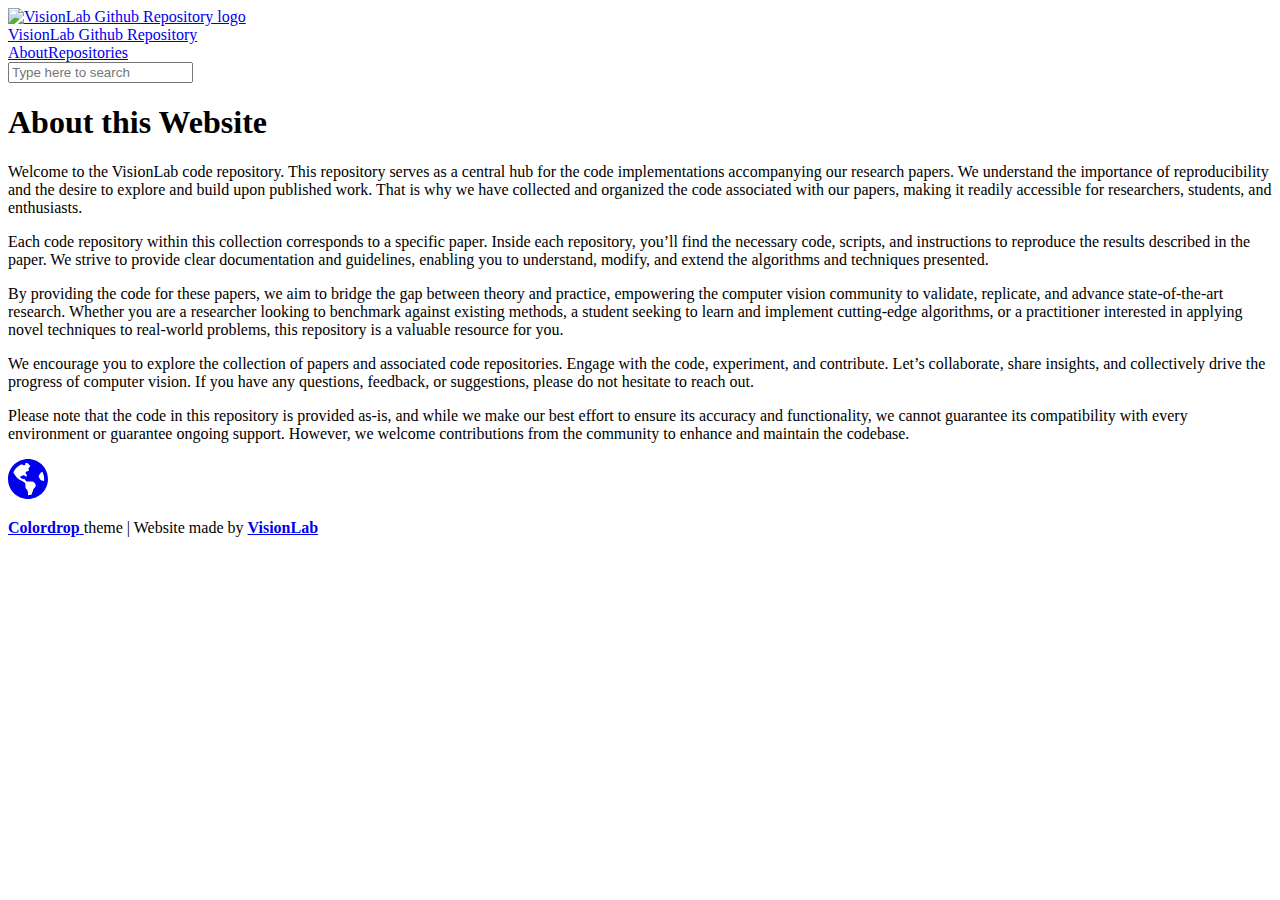
==== about/index.html @ 31f5e908 "first commit" ====
<!DOCTYPE html>
<html prefix="og: http://ogp.me/ns#" lang="en">
  <head>
    
<meta charset="UTF-8" />
<meta name="viewport" content="width=device-width, user-scalable=no">
<meta http-equiv="x-ua-compatible" content="ie=edge" />




<link rel="icon" type="image/png" href="https://example.com/img/favicon-32x32.png" sizes="32x32" />
<link rel="icon" type="image/png" href="https://example.com/img/favicon-16x16.png" sizes="16x16" />


<link rel="canonical" href="https://example.com/about/" />
<link rel="alternate" hreflang="en" href="https://example.com/about/" title="English">





<meta name="description" content="Welcome to the VisionLab GitHub page. Here you will find a collection of project repositories showcasing the prototypes developed for our published articles. For more information, please go to the &#34;About&#34; section of this website." />
<meta name="author" content="VisionLab" />
<meta name="theme-color" content="#822433" />


<meta itemprop="name" content="About this Website">
<meta itemprop="description" content="Welcome to the VisionLab code repository. This repository serves as a central hub for the code implementations accompanying our research papers. We understand the importance of reproducibility and the desire to explore and build upon published work. That is why we have collected and organized the code associated with our papers, making it readily accessible for researchers, students, and enthusiasts.
Each code repository within this collection corresponds to a specific paper.">

<meta itemprop="wordCount" content="274">
<meta itemprop="keywords" content="" />


<meta property="og:title" content="About this Website" />
<meta property="og:description" content="Welcome to the VisionLab code repository. This repository serves as a central hub for the code implementations accompanying our research papers. We understand the importance of reproducibility and the desire to explore and build upon published work. That is why we have collected and organized the code associated with our papers, making it readily accessible for researchers, students, and enthusiasts.
Each code repository within this collection corresponds to a specific paper." />
<meta property="og:type" content="article" />
<meta property="og:url" content="https://example.com/about/" /><meta property="article:section" content="" />





<meta name="twitter:card" content="summary"/>
<meta name="twitter:title" content="About this Website"/>
<meta name="twitter:description" content="Welcome to the VisionLab code repository. This repository serves as a central hub for the code implementations accompanying our research papers. We understand the importance of reproducibility and the desire to explore and build upon published work. That is why we have collected and organized the code associated with our papers, making it readily accessible for researchers, students, and enthusiasts.
Each code repository within this collection corresponds to a specific paper."/>

<meta name="twitter:creator" content="@" />


    
  <script type="application/ld+json">
    {
  "@context": "http://schema.org/",
  "@type": "Person",
  "name": "VisionLab",
  
    "url": "https://example.com/about/",
  
  "jobTitle": "",
  "gender": "",
  "image": "https://example.com/profile.png",
  "sameAs": [
    "https://github.com//",
    "https://twitter.com//",
    "https://www.linkedin.com/in//"
  ]
}

  </script>


    
    <title>About this Website - VisionLab Github Repository</title>

    
    
    <link rel="stylesheet" href="https://example.com/style.main.min.bb6582ae2bab76afce75a55ec6d80d93d333ed5b28db995f44b2d940e4fec8a7.css">
    

    
    
  </head>

  <body class="">
    
      <div class="wrapper">
        <nav>
  <div class="container">
    <div class="language-selector">
      
    </div>
  </div>
</nav>

        <header>
  <div class="container">
    <div class="header-group">
      <div class="header-logo-container">
        <a class="header-logo-link" href="https://example.com/">
          
            <img class="header-logo-circle" src="https://example.com/profile.png" alt="VisionLab Github Repository logo">
          
        </a>
      </div>

      <div class="header-title">
        <a href="https://example.com/">
          VisionLab Github Repository
        </a>
      </div>
    </div>
  </div>
</header>

        <nav>
  <div class="container">
    <div class="main-navigation">
      
      <a href="/about/" class="active">About</a><a href="/repos" >Repositories</a>
    </div>
  </div>
</nav>

        <div class="container">
  <div class="search">
    <input type="text" id="searchInput" placeholder="Type here to search">
  </div>

  <div class="container search-results-container" hidden="true">
    <div id="searchResults" class="search-results">
    </div>
  </div>
</div>



        <main>
          <div class="container">
            
  <article class="single">
    <h1>About this Website</h1>

    <p>Welcome to the VisionLab code repository. This repository serves as a central hub for the code implementations accompanying our research papers. We understand the importance of reproducibility and the desire to explore and build upon published work. That is why we have collected and organized the code associated with our papers, making it readily accessible for researchers, students, and enthusiasts.</p>
<p>Each code repository within this collection corresponds to a specific paper. Inside each repository, you&rsquo;ll find the necessary code, scripts, and instructions to reproduce the results described in the paper. We strive to provide clear documentation and guidelines, enabling you to understand, modify, and extend the algorithms and techniques presented.</p>
<p>By providing the code for these papers, we aim to bridge the gap between theory and practice, empowering the computer vision community to validate, replicate, and advance state-of-the-art research. Whether you are a researcher looking to benchmark against existing methods, a student seeking to learn and implement cutting-edge algorithms, or a practitioner interested in applying novel techniques to real-world problems, this repository is a valuable resource for you.</p>
<p>We encourage you to explore the collection of papers and associated code repositories. Engage with the code, experiment, and contribute. Let&rsquo;s collaborate, share insights, and collectively drive the progress of computer vision. If you have any questions, feedback, or suggestions, please do not hesitate to reach out.</p>
<p>Please note that the code in this repository is provided as-is, and while we make our best effort to ensure its accuracy and functionality, we cannot guarantee its compatibility with every environment or guarantee ongoing support. However, we welcome contributions from the community to enhance and maintain the codebase.</p>

  </article>

          </div>
        </main>

        <footer>
  <div class="container">
    <div class="footer-navigation">
      

      
        
          <a  href="https://visionlab.di.uniroma1.it/">
            <span class="inline-svg" ><?xml version="1.0" encoding="UTF-8" standalone="no"?>
<svg
   xmlns:dc="http://purl.org/dc/elements/1.1/"
   xmlns:cc="http://creativecommons.org/ns#"
   xmlns:rdf="http://www.w3.org/1999/02/22-rdf-syntax-ns#"
   xmlns:svg="http://www.w3.org/2000/svg"
   xmlns="http://www.w3.org/2000/svg"
   xmlns:sodipodi="http://sodipodi.sourceforge.net/DTD/sodipodi-0.dtd"
   xmlns:inkscape="http://www.inkscape.org/namespaces/inkscape"
   viewBox="0 0 40 40"
   version="1.1"
   id="svg4"
   sodipodi:docname="website.svg"
   width="40"
   height="40"
   inkscape:version="0.92.3 (2405546, 2018-03-11)">
  <metadata
     id="metadata10">
    <rdf:RDF>
      <cc:Work
         rdf:about="">
        <dc:format>image/svg+xml</dc:format>
        <dc:type
           rdf:resource="http://purl.org/dc/dcmitype/StillImage" />
        <dc:title></dc:title>
      </cc:Work>
    </rdf:RDF>
  </metadata>
  <defs
     id="defs8" />
  <sodipodi:namedview
     pagecolor="#ffffff"
     bordercolor="#666666"
     borderopacity="1"
     objecttolerance="10"
     gridtolerance="10"
     guidetolerance="10"
     inkscape:pageopacity="0"
     inkscape:pageshadow="2"
     inkscape:window-width="1600"
     inkscape:window-height="845"
     id="namedview6"
     showgrid="false"
     inkscape:zoom="0.4609375"
     inkscape:cx="-9.0847458"
     inkscape:cy="256"
     inkscape:window-x="0"
     inkscape:window-y="27"
     inkscape:window-maximized="1"
     inkscape:current-layer="svg4" />
  <path fill="currentColor"
     d="M 20,0 C 8.95403,0 0,8.95403 0,20 0,31.04597 8.95403,40 20,40 31.04597,40 40,31.04597 40,20 40,8.95403 31.04597,0 20,0 Z m 6.63629,28.83871 c -0.31452,0.3129 -0.64435,0.64113 -0.9121,0.90968 -0.24113,0.24193 -0.41129,0.54032 -0.49758,0.86371 -0.12177,0.45645 -0.22016,0.91774 -0.38467,1.36048 l -1.40242,3.77823 C 22.32984,35.99274 21.18145,36.12903 20,36.12903 v -2.20806 c 0.13629,-1.01774 -0.61613,-2.9242 -1.825,-4.13307 -0.48387,-0.48387 -0.75565,-1.14032 -0.75565,-1.825 v -2.58145 c 0,-0.93871 -0.50564,-1.80161 -1.32741,-2.25564 -1.15888,-0.64113 -2.80726,-1.5371 -3.93629,-2.10565 -0.92581,-0.46613 -1.78226,-1.05968 -2.55242,-1.75403 l -0.0645,-0.0581 A 9.2574194,9.2574194 0 0 1 8.08228,17.53545 C 7.32583,16.42497 6.09357,14.59836 5.29276,13.41126 6.94357,9.74191 9.91857,6.79513 13.61534,5.19432 l 1.93629,0.96855 C 16.4097,6.59191 17.41937,5.96852 17.41937,5.00884 V 4.09755 c 0.64436,-0.10403 1.3,-0.17016 1.96694,-0.19516 l 2.28226,2.28226 c 0.50403,0.50403 0.50403,1.32097 0,1.825 l -0.37823,0.37742 -0.83387,0.83387 c -0.25161,0.25161 -0.25161,0.66048 0,0.91209 l 0.37823,0.37823 c 0.25161,0.25161 0.25161,0.66048 0,0.9121 l -0.64516,0.64516 a 0.64580645,0.64580645 0 0 1 -0.45646,0.18871 h -0.725 c -0.16774,0 -0.32903,0.0653 -0.45,0.18306 l -0.8,0.77823 a 0.64580645,0.64580645 0 0 0 -0.12741,0.7508 l 1.25725,2.51533 c 0.21452,0.42903 -0.0976,0.93387 -0.57661,0.93387 h -0.45484 c -0.15564,0 -0.30564,-0.0565 -0.42258,-0.15807 l -0.74839,-0.65 a 1.2916935,1.2916935 0 0 0 -1.25403,-0.25 l -2.51371,0.83791 a 0.96370968,0.96370968 0 0 0 -0.65887,0.91451 c 0,0.36533 0.20645,0.69839 0.53307,0.8621 l 0.89354,0.44677 c 0.75887,0.37984 1.59597,0.57742 2.44436,0.57742 0.84839,0 1.82177,2.20081 2.58064,2.58065 h 5.38307 c 0.68468,0 1.34032,0.27177 1.825,0.75564 l 1.10403,1.10404 a 2.4599194,2.4599194 0 0 1 0.72016,1.73951 3.7529032,3.7529032 0 0 1 -1.10645,2.65968 z m 6.99274,-7.36694 C 33.1621,21.35484 32.75484,21.06855 32.4879,20.66774 l -1.45,-2.175 a 1.9330645,1.9330645 0 0 1 0,-2.14677 l 1.57984,-2.36936 c 0.1871,-0.27984 0.44355,-0.50726 0.74516,-0.65726 l 1.04678,-0.52338 C 35.5,14.96694 36.12903,17.40887 36.12903,20 c 0,0.69919 -0.0597,1.38387 -0.14677,2.05968 z"
     id="path2"
     inkscape:connector-curvature="0"
     style="stroke-width:0.08064516" />
</svg>

</span>

          </a>
        
      
    </div>
  </div>

  

  <p class="made-with-love">
    <a href="https://github.com/humrochagf/colordrop">
      <b>Colordrop</b>
    </a>

    <span>theme | Website made <span>by</span>

    <a href="https://visionlab.di.uniroma1.it/"><b>VisionLab</b></a>
  </p>
</footer>

      </div>
    

    



    
    

    

    <script src="/search/elasticlunr.min.js"></script>
    <script src="/search/search.js"></script>
    <script>
      loadSearch();
    </script>
  </body>
</html>
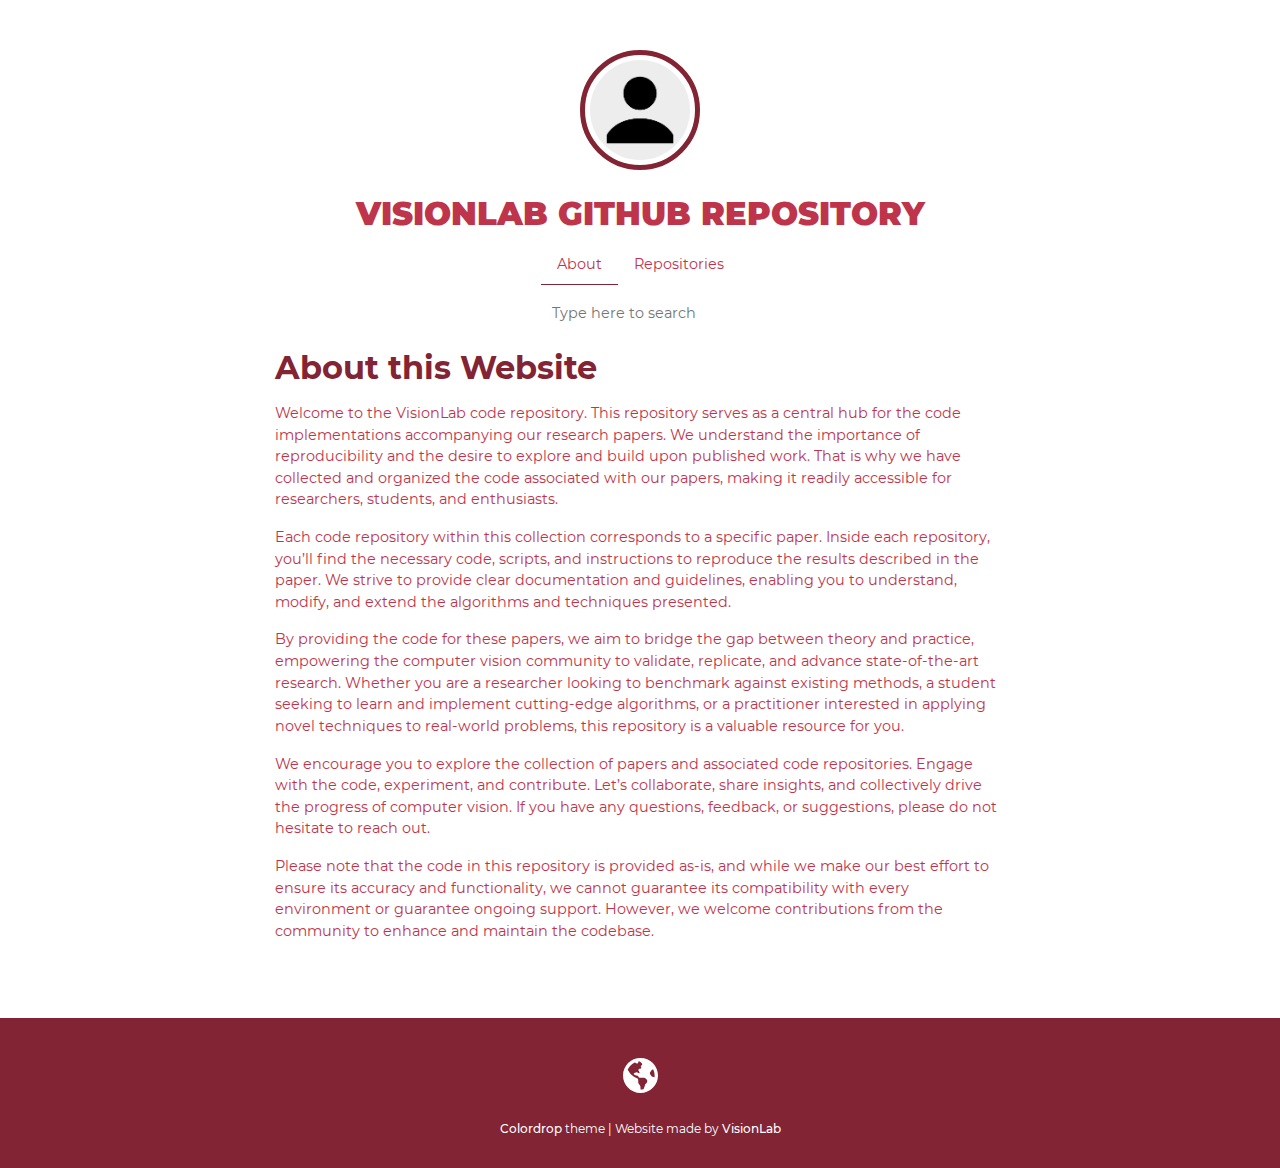
==== commit 3082a3ba: "fixed root path" ====
--- a/about/index.html
+++ b/about/index.html
@@ -9,12 +9,12 @@
 
 
 
-<link rel="icon" type="image/png" href="https://example.com/img/favicon-32x32.png" sizes="32x32" />
-<link rel="icon" type="image/png" href="https://example.com/img/favicon-16x16.png" sizes="16x16" />
-
-
-<link rel="canonical" href="https://example.com/about/" />
-<link rel="alternate" hreflang="en" href="https://example.com/about/" title="English">
+<link rel="icon" type="image/png" href="https://visionlab-sapienza.github.io/img/favicon-32x32.png" sizes="32x32" />
+<link rel="icon" type="image/png" href="https://visionlab-sapienza.github.io/img/favicon-16x16.png" sizes="16x16" />
+
+
+<link rel="canonical" href="https://visionlab-sapienza.github.io/about/" />
+<link rel="alternate" hreflang="en" href="https://visionlab-sapienza.github.io/about/" title="English">
 
 
 
@@ -37,7 +37,7 @@
 <meta property="og:description" content="Welcome to the VisionLab code repository. This repository serves as a central hub for the code implementations accompanying our research papers. We understand the importance of reproducibility and the desire to explore and build upon published work. That is why we have collected and organized the code associated with our papers, making it readily accessible for researchers, students, and enthusiasts.
 Each code repository within this collection corresponds to a specific paper." />
 <meta property="og:type" content="article" />
-<meta property="og:url" content="https://example.com/about/" /><meta property="article:section" content="" />
+<meta property="og:url" content="https://visionlab-sapienza.github.io/about/" /><meta property="article:section" content="" />
 
 
 
@@ -58,11 +58,11 @@
   "@type": "Person",
   "name": "VisionLab",
   
-    "url": "https://example.com/about/",
+    "url": "https://visionlab-sapienza.github.io/about/",
   
   "jobTitle": "",
   "gender": "",
-  "image": "https://example.com/profile.png",
+  "image": "https://visionlab-sapienza.github.io/profile.png",
   "sameAs": [
     "https://github.com//",
     "https://twitter.com//",
@@ -78,7 +78,7 @@
 
     
     
-    <link rel="stylesheet" href="https://example.com/style.main.min.bb6582ae2bab76afce75a55ec6d80d93d333ed5b28db995f44b2d940e4fec8a7.css">
+    <link rel="stylesheet" href="https://visionlab-sapienza.github.io/style.main.min.bb6582ae2bab76afce75a55ec6d80d93d333ed5b28db995f44b2d940e4fec8a7.css">
     
 
     
@@ -100,15 +100,15 @@
   <div class="container">
     <div class="header-group">
       <div class="header-logo-container">
-        <a class="header-logo-link" href="https://example.com/">
+        <a class="header-logo-link" href="https://visionlab-sapienza.github.io/">
           
-            <img class="header-logo-circle" src="https://example.com/profile.png" alt="VisionLab Github Repository logo">
+            <img class="header-logo-circle" src="https://visionlab-sapienza.github.io/profile.png" alt="VisionLab Github Repository logo">
           
         </a>
       </div>
 
       <div class="header-title">
-        <a href="https://example.com/">
+        <a href="https://visionlab-sapienza.github.io/">
           VisionLab Github Repository
         </a>
       </div>
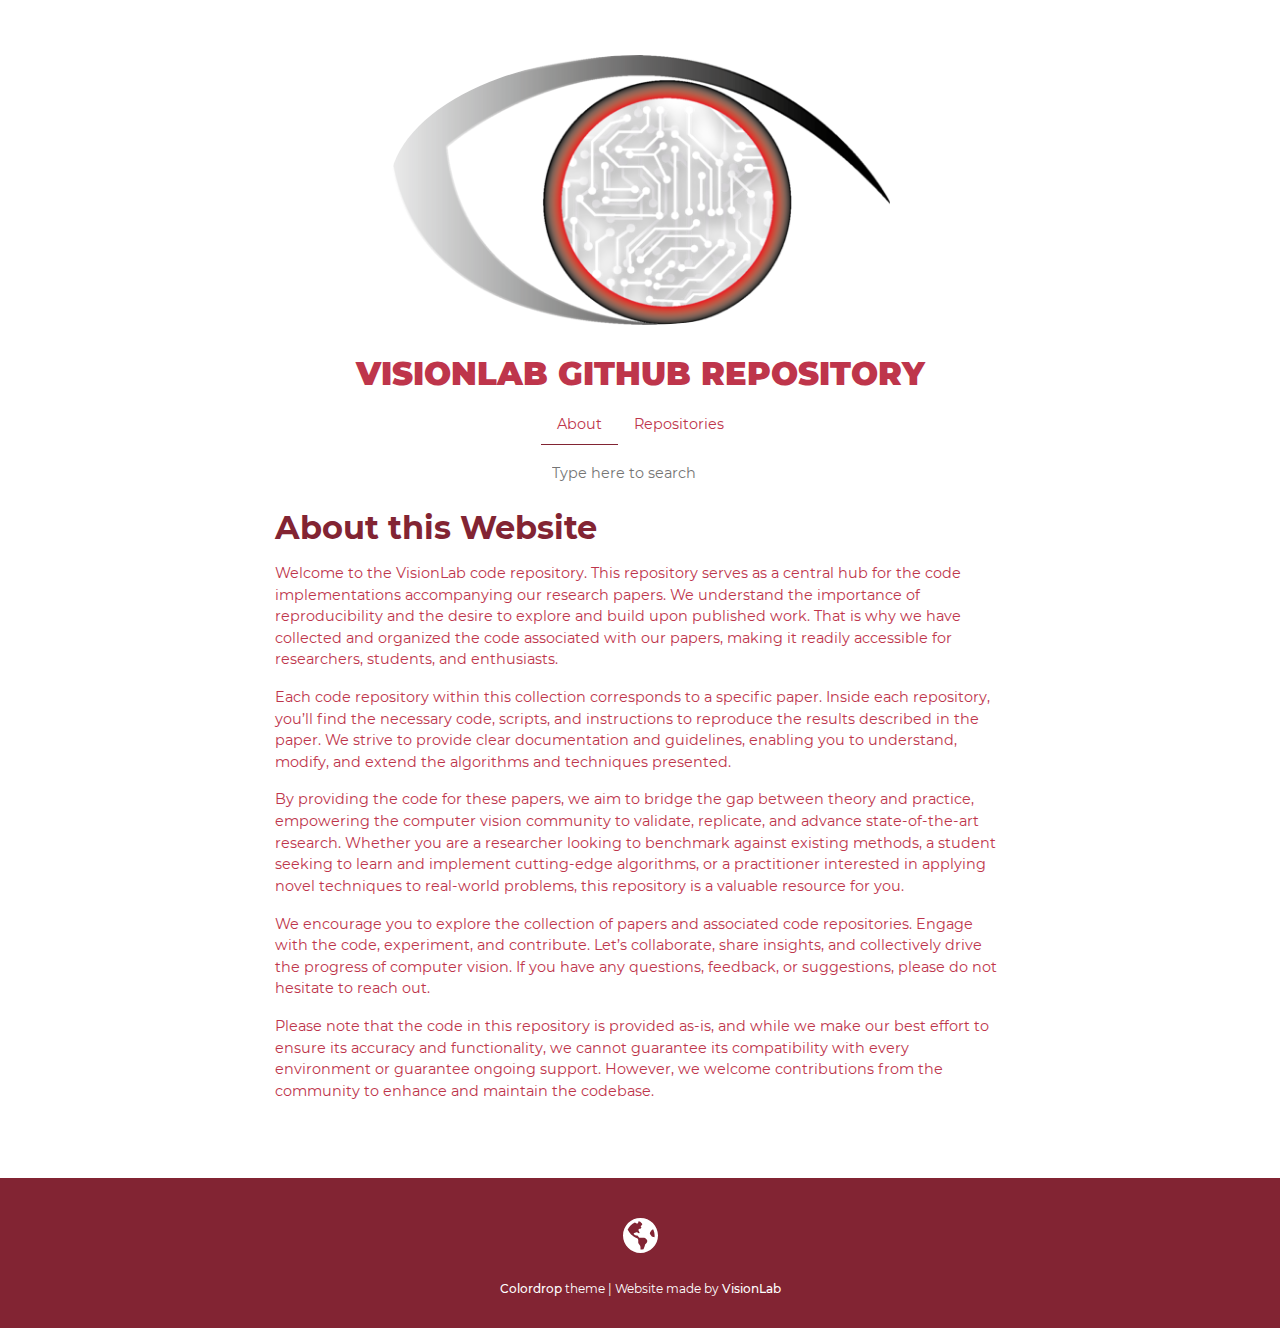
==== commit 01eb8881: "minor fixes" ====
--- a/about/index.html
+++ b/about/index.html
@@ -20,7 +20,7 @@
 
 
 
-<meta name="description" content="Welcome to the VisionLab GitHub page. Here you will find a collection of project repositories showcasing the prototypes developed for our published articles. For more information, please go to the &#34;About&#34; section of this website." />
+<meta name="description" content="Welcome to the VisionLab GitHub page. Here you will find a collection of project repositories showcasing the prototypes developed for our published articles. For more information, please go to the &#34;About&#34; section of this website. Instead, to access to our repositories, please go to&#34;Repositories&#34; section." />
 <meta name="author" content="VisionLab" />
 <meta name="theme-color" content="#822433" />
 
@@ -62,7 +62,7 @@
   
   "jobTitle": "",
   "gender": "",
-  "image": "https://visionlab-sapienza.github.io/profile.png",
+  "image": "https://visionlab-sapienza.github.io/logo.png",
   "sameAs": [
     "https://github.com//",
     "https://twitter.com//",
@@ -78,7 +78,7 @@
 
     
     
-    <link rel="stylesheet" href="https://visionlab-sapienza.github.io/style.main.min.bb6582ae2bab76afce75a55ec6d80d93d333ed5b28db995f44b2d940e4fec8a7.css">
+    <link rel="stylesheet" href="https://visionlab-sapienza.github.io/style.main.min.8bc143b3491187dc906c49e5c3c90f82e54181460fd46b0a0f9e73738d12ba3c.css">
     
 
     
@@ -102,7 +102,7 @@
       <div class="header-logo-container">
         <a class="header-logo-link" href="https://visionlab-sapienza.github.io/">
           
-            <img class="header-logo-circle" src="https://visionlab-sapienza.github.io/profile.png" alt="VisionLab Github Repository logo">
+            <img class="header-logo-circle" src="https://visionlab-sapienza.github.io/logo.png" alt="VisionLab Github Repository logo">
           
         </a>
       </div>
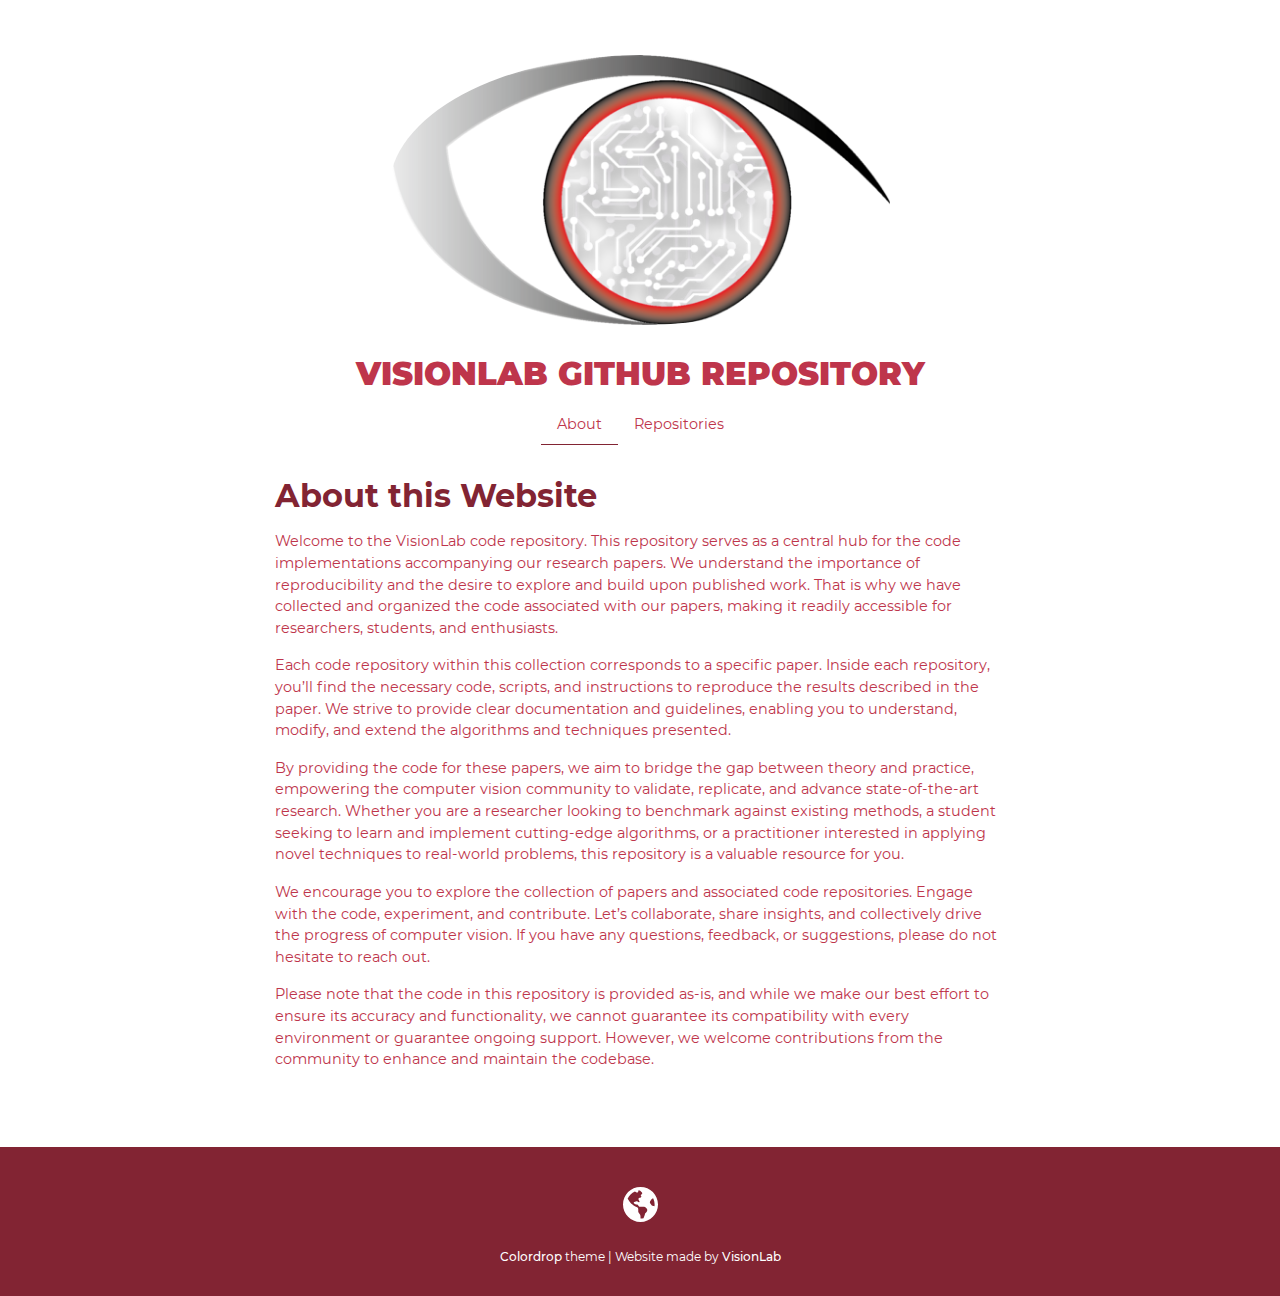
==== commit 76f89c64: "removed search bar" ====
--- a/about/index.html
+++ b/about/index.html
@@ -125,18 +125,7 @@
   </div>
 </nav>
 
-        <div class="container">
-  <div class="search">
-    <input type="text" id="searchInput" placeholder="Type here to search">
-  </div>
-
-  <div class="container search-results-container" hidden="true">
-    <div id="searchResults" class="search-results">
-    </div>
-  </div>
-</div>
-
-
+       
 
         <main>
           <div class="container">
